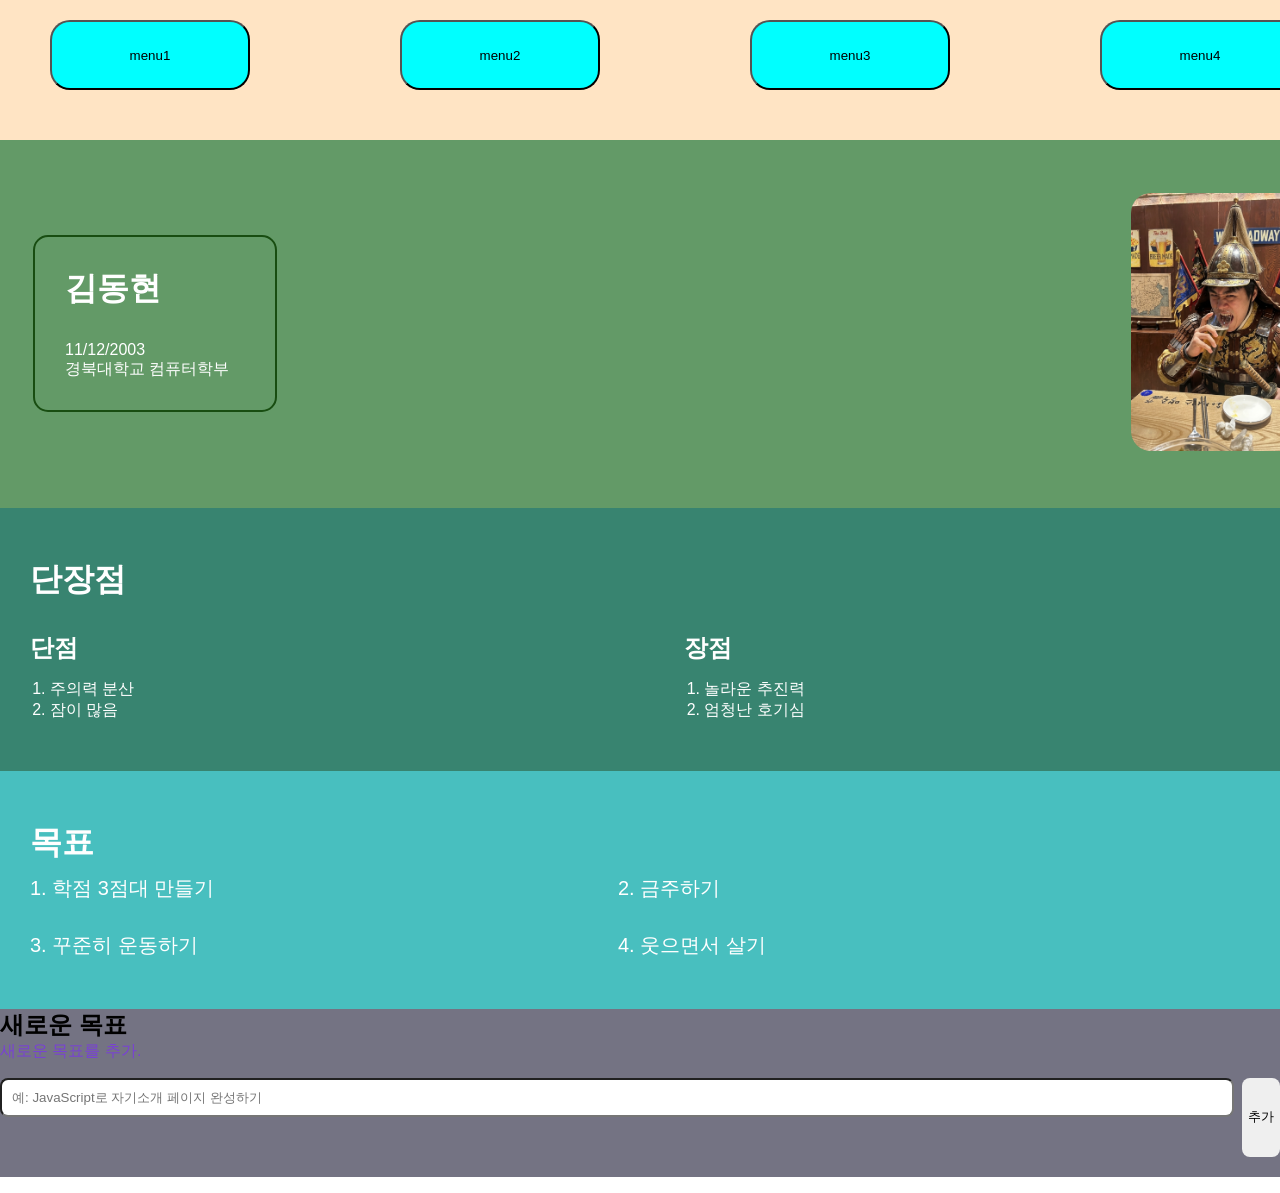
==== 24/index.html @ 821ca19e "first" ====
<!DOCTYPE html>
<html lang="ko">
<head>
    <meta charset="UTF-8">
    <meta name="viewport" content="width=device-width, initial-scale=1.0">
    <title>웹기초 3차시 - 자기소개 페이지</title>
    <link rel="stylesheet" href="style.css">
</head>
<body>

    <!-- 1. 메뉴 영역 -->
    <div class="buttons">
        <a href="#"><button>menu1</button></a>
        <a href="#"><button>menu2</button></a>
        <a href="#"><button>menu3</button></a>
        <a href="#"><button>menu4</button></a>
    </div>

    <!-- 2. 프로필 영역 -->
    <div class="profile-section">
        <table>
            <tr>
                <td>
                    <div class="profile-card">
                        <h1 class="name">김동현</h1>
                        <p>11/12/2003</p>
                        <p>경북대학교 컴퓨터학부</p>
                    </div>
                </td>
                <td>
                    <div>
                        <img class="image" src="image.jpg">
                    </div>
                </td>
            </tr>
        </table>
    </div>

    
    <div class="pnc-section">
        <h1 class="pnc-title">단장점</h1>
        <div class="pnc">
            <div>
                <h2>단점</h2>
                <ol>
                    <li>주의력 분산</li>
                    <li>잠이 많음</li>
                </ol>
            </div>
            <div>
                <h2>장점</h2>
                <ol>
                    <li>놀라운 추진력</li>
                    <li>엄청난 호기심</li>
                </ol>
            </div>
        </div>
    </div>

    <!-- 4. 목표 영역 (제목과 내용을 하나의 박스로 묶음) -->
    <div class="goals-section">
        <h1>목표</h1> 
        
        <ul class="goals">
            <li>1. 학점 3점대 만들기</li>
            <li>2. 금주하기</li>
            <li>3. 꾸준히 운동하기</li>
            <li>4. 웃으면서 살기</li>
        </ul>
    </div>
    

    <section class="">

    </section>
    
    <!-- 할일목록-->
    <section class="goal-section">
	<h2>새로운 목표</h2>
	<p class="goal-description">
    새로운 목표를 추가.
	</p>

	<div class="goal-input-box">
		<input
			id="goalInput"
			type="text"
			placeholder="예: JavaScript로 자기소개 페이지 완성하기"
		>
		<button id="addGoalBtn">추가</button>
	</div>

	<p id="errorMessage"></p>
	
	<ul id="goalList"></ul>
</section>


<script src="./script.js"></script>
</body>
</html>
---- 24/style.css ----
body, h1, h2, p, ul, ol {
    margin: 0;
    padding: 0;
}

body {
    font-family: 'Noto Sans KR', sans-serif;
    
}


.buttons {
    background-color: bisque;
    display: flex;
    padding: 20px 0 50px 0; 
}

.buttons button {
    border-radius: 20px;
    background-color: aqua;
    min-width: 100px;
    margin-left: 50px;
    margin-right: 100px;
    width: 200px;
    height: 70px;
}

.profile-section {
    background-color: #639a67; /* 예시 사진과 비슷한 색상 */
    padding: 50px 30px;
}

.profile-card {
    border: 2px solid #184d11;
    border-radius: 15px;
    min-width: 180px;
    padding: 30px;
    color: white;
}

.image {

    display: inline;
    border-radius: 20px;
    margin-left:850px;
    align-items: right;
    size: 100px;
    width: 20%;

}

.name {
    margin-bottom: 30px;
}




.pnc-section {
    background-color: #388470; 
    color: white;
    padding: 50px 30px; 
}

.pnc-title {
    margin-bottom: 30px;
}

.pnc {
    display: flex;
    gap: 550px; /* 장점과 단점 사이 간격 조절 */
}

.pnc ol {
    padding-left: 20px; /* 리스트 들여쓰기 */
    margin-top: 15px;
}

/* 4. 목표 영역 */
.goals-section {
    background-color: rgb(72, 191, 191);
    color: white;
    padding: 50px 30px; 
}

.goals-section h1 {
    margin-bottom: 10px;
}

.goals {
    display: flex;
    flex-wrap: wrap; 
    gap: 30px 100px; 
    list-style: none;
}

.goals li {
    width: 40%; 
    font-size: 20px;
}

.goal-section {
  margin-top:40px;
  padding:24px;
  /* border-radius:16px; */
  background-color: #747383;
  margin-bottom: 40px;
}

.goal-description {
  color: #7941d5;
}

.goal-input-box {
  display:flex;
  gap:8px;
  margin-top:16px;
}

#goalInput {
  flex:1;
  padding:10px;
  border:1pxsolid #ddd;
  border-radius:8px;
  margin-bottom: 40px;
}

#addGoalBtn {
  padding:10px16px;
  border:none;
  border-radius:8px;
  cursor:pointer;
}

#errorMessage {
  color:crimson;
  min-height:20px;
}

#goalCount {
  font-size:14px;
  color: #555;
}

#goalList {
  margin-top:16px;
  padding-left:0;
  list-style:none;
}

.goal-item {
  display:flex;
  justify-content:space-between;
  align-items:center;
  gap:12px;
  margin-bottom:8px;
  padding:12px;
  border-radius:10px;
  background-color:white;
}

.goal-text {
  cursor:pointer;
}

.goal-text.done {
  color:gray;
  text-decoration:line-through;
}

.delete-btn {
  border:none;
  background-color:transparent;
  cursor:pointer;
}

.goal-section{
  margin: 0;
    padding: 0;
}
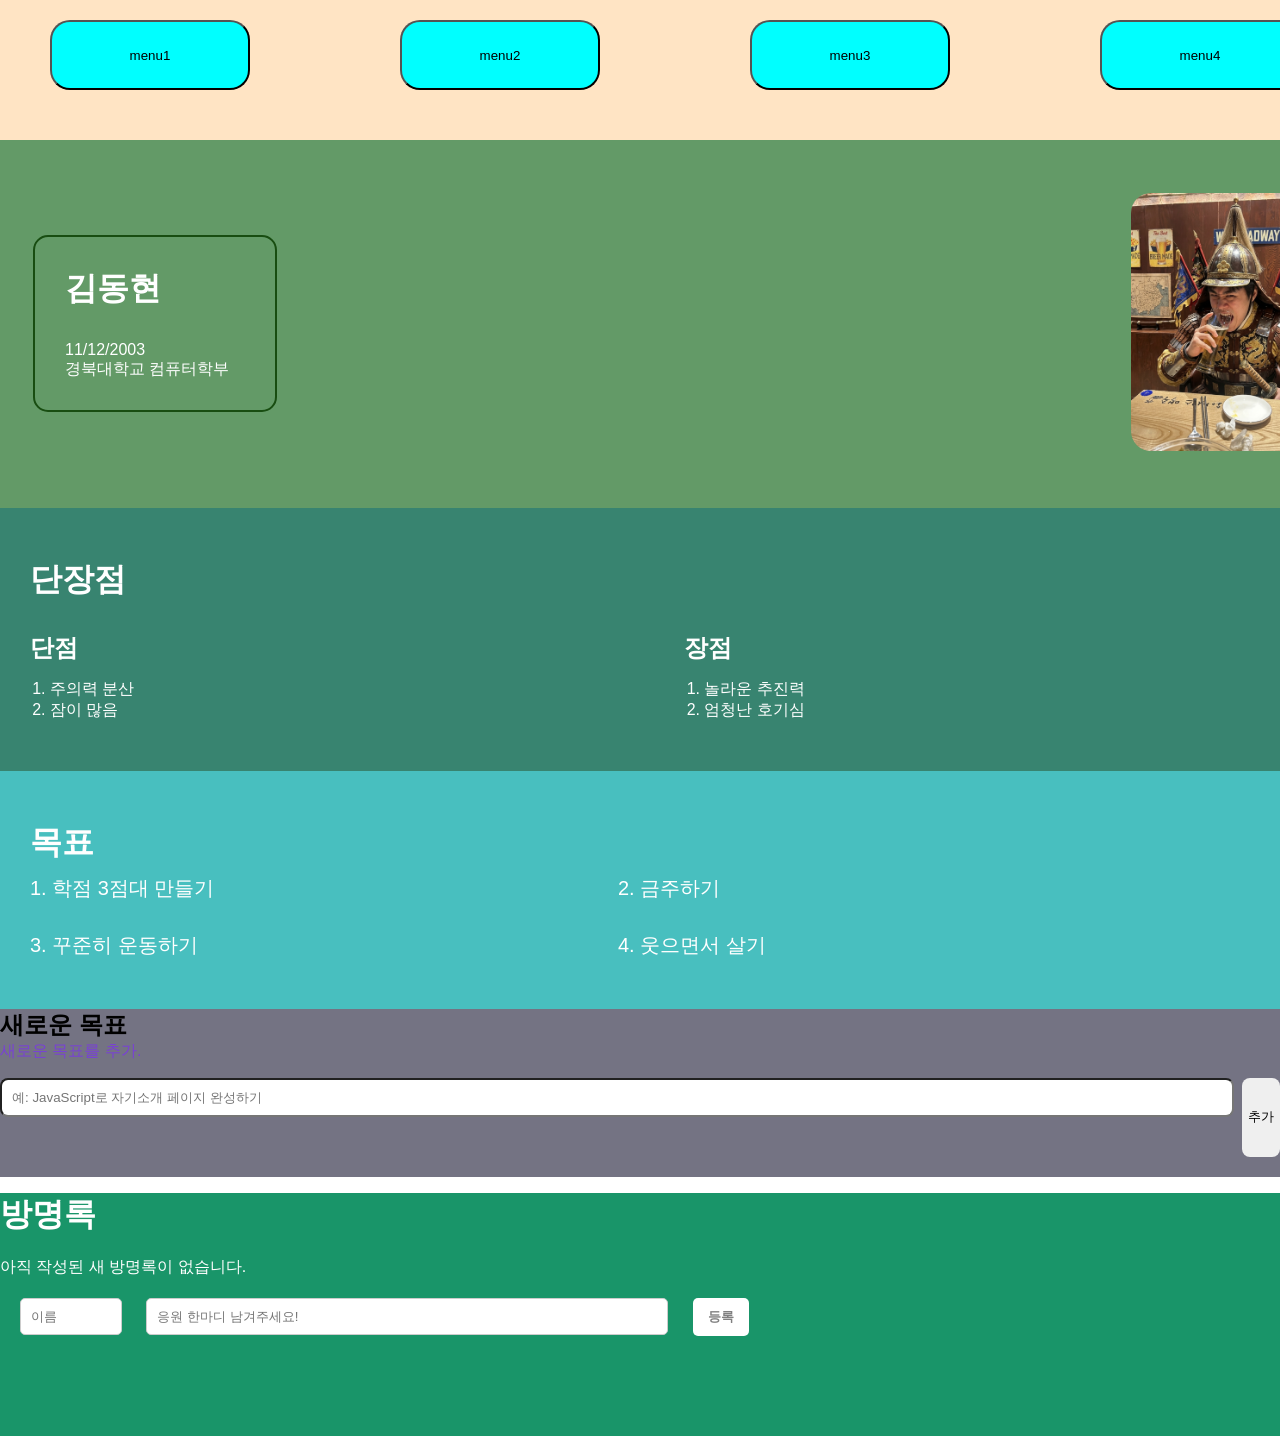
==== commit 0781bfeb: "방명록 추가" ====
--- a/24/index.html
+++ b/24/index.html
@@ -96,6 +96,18 @@
 </section>
 
 
+ <div class="guestbook-section">
+  <h1>방명록</h1>
+
+  <p id="my-msg">아직 작성된 새 방명록이 없습니다.</p>
+
+  <div class="write-area">
+    <input type="text" id="guest-name" placeholder="이름">
+    <input type="text" id="guest-msg" placeholder="응원 한마디 남겨주세요!">
+    <button id="submit-btn">등록</button>
+  </div>
+</div>
+
 <script src="./script.js"></script>
 </body>
 </html>
--- a/24/style.css
+++ b/24/style.css
@@ -178,4 +178,63 @@
 .goal-section{
   margin: 0;
     padding: 0;
+}
+
+.guestbook-section {  
+  margin-top: 0px;
+  padding-top: 0px;
+  padding-bottom: 100px;
+  background-color: #199569;
+}
+
+.guestbook-section h1{
+  color: white;
+  margin-bottom: 20px;
+  margin-top: 10px;
+}
+
+#my-msg{
+
+  color: white;
+  margin-bottom: 20px;
+}
+
+#guest-name {
+  margin-left: 20px;
+  margin-right: 20px;
+  width: 80px;
+  padding: 10px;
+  border: 1px solid #ccc;
+  border-radius: 5px;
+  outline: none;
+}
+
+#guest-msg {
+  width: 500px;
+  flex: 1;
+  padding: 10px;
+  border: 1px solid #ccc;
+  border-radius: 5px;
+  outline: none;
+  margin-right: 20px;
+  
+}
+
+#guest-name:focus, #guest-msg:focus {
+  border-color: #30b38e;
+}
+
+#submit-btn {
+  
+  padding: 10px 15px;
+  background-color: white;
+  color: gray;
+  border: none;
+  border-radius: 5px;
+  cursor: pointer;
+  font-weight: bold;
+}
+
+#submit-btn:hover {
+  background-color: #1f1389;
 }
